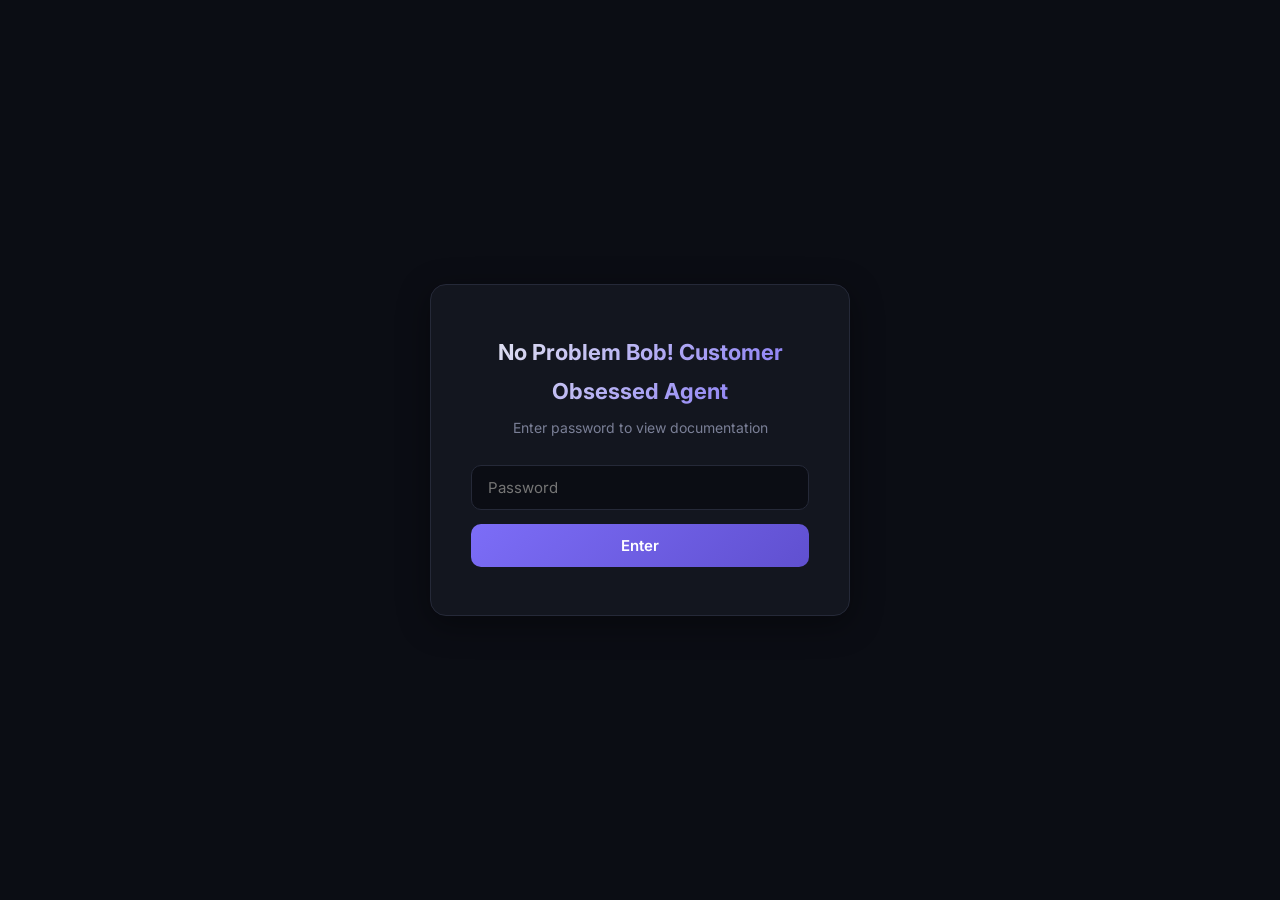
==== .publish-output/index.html @ cfd8c48f "chore: auto-commit before sprint" ====
<!DOCTYPE html>
<html lang="en">
<head>
  <meta charset="UTF-8">
  <meta name="viewport" content="width=device-width, initial-scale=1.0">
  <title>No Problem Bob!  Customer Obsessed Agent — No Problem Bob!  Customer Obsessed Agent</title>
  <link rel="stylesheet" href="css/style.css">
  <script src="auth.js"></script>
</head>
<body>
  <div id="auth-wall" style="display:none">
    <div class="auth-overlay">
      <div class="auth-box">
        <h2>No Problem Bob!  Customer Obsessed Agent</h2>
        <p>Enter password to view documentation</p>
        <input type="password" id="auth-password" placeholder="Password" autofocus>
        <button onclick="checkAuth()">Enter</button>
        <p id="auth-error" style="color:#e74c3c;display:none">Incorrect password</p>
      </div>
    </div>
  </div>
  <div id="site-content">
    <nav class="site-nav">
      <div class="site-nav-title">No Problem Bob!  Customer Obsessed Agent</div>
      <a href="index.html" class="site-nav-link nav-active">Home</a>
      <a href="vision.html" class="site-nav-link ">Vision</a>
      <a href="plan.html" class="site-nav-link ">Plan</a>
      <a href="roadmap.html" class="site-nav-link ">Roadmap</a>
      <a href="use-cases.html" class="site-nav-link ">Use Cases</a>
      <a href="backlog.html" class="site-nav-link ">Backlog</a>
    </nav>
    <main class="site-main">
            <h1>No Problem Bob!  Customer Obsessed Agent</h1>
      <p>Project documentation</p>
      <div class="landing-grid">
        <a href="vision.html" class="landing-card"><span class="landing-card-icon">&#128065;</span><h3>Vision</h3><p class="landing-card-desc">Product vision, problem statement, and success criteria</p></a>
<a href="plan.html" class="landing-card"><span class="landing-card-icon">&#128203;</span><h3>Plan</h3><p class="landing-card-desc">Implementation strategy, appetite, and sprint candidates</p></a>
<a href="roadmap.html" class="landing-card"><span class="landing-card-icon">&#128739;</span><h3>Roadmap</h3><p class="landing-card-desc">Timeline, milestones, and delivery phases</p></a>
<a href="use-cases.html" class="landing-card"><span class="landing-card-icon">&#128101;</span><h3>Use Cases</h3><p class="landing-card-desc">User scenarios and seed documents</p></a>
<a href="backlog.html" class="landing-card"><span class="landing-card-icon">&#128221;</span><h3>Backlog</h3><p class="landing-card-desc">Open bugs, planned features, and priorities</p></a>

      </div>
    </main>
    <footer class="site-footer">
      <p>Generated by Afterburner</p>
    </footer>
  </div>
</body>
</html>
---- .publish-output/css/style.css ----
@import url('https://fonts.googleapis.com/css2?family=Inter:wght@400;500;600;700&family=JetBrains+Mono:wght@400;500&display=swap');

:root {
  --bg: #0b0d14;
  --bg-surface: #13161f;
  --bg-elevated: #1a1e2a;
  --bg-hover: #1f2335;
  --text: #e8eaf0;
  --text-secondary: #b0b4c4;
  --text-dim: #7a7f96;
  --accent: #7c6df7;
  --accent-glow: rgba(124, 109, 247, 0.15);
  --accent-hover: #9588ff;
  --green: #34d399;
  --border: #252938;
  --border-hover: #363c52;
  --radius: 10px;
  --radius-lg: 16px;
  --shadow: 0 2px 12px rgba(0,0,0,0.3);
  --shadow-lg: 0 8px 32px rgba(0,0,0,0.4);
}

* { margin: 0; padding: 0; box-sizing: border-box; }

body {
  font-family: 'Inter', -apple-system, BlinkMacSystemFont, 'Segoe UI', sans-serif;
  background: var(--bg);
  color: var(--text);
  line-height: 1.75;
  font-size: 15px;
  -webkit-font-smoothing: antialiased;
}

/* ── Auth overlay ─────────────────────────────────── */

.auth-overlay {
  position: fixed; top: 0; left: 0; width: 100%; height: 100%;
  background: var(--bg);
  display: flex; align-items: center; justify-content: center;
  z-index: 9999;
}

.auth-box {
  background: var(--bg-surface);
  border: 1px solid var(--border);
  border-radius: var(--radius-lg);
  padding: 48px 40px;
  text-align: center;
  max-width: 420px;
  width: 90%;
  box-shadow: var(--shadow-lg);
}

.auth-box h2 {
  font-size: 22px; font-weight: 700;
  margin-bottom: 6px;
  background: linear-gradient(135deg, var(--text), var(--accent));
  -webkit-background-clip: text; -webkit-text-fill-color: transparent;
}

.auth-box p { color: var(--text-dim); margin-bottom: 24px; font-size: 14px; }

.auth-box input {
  width: 100%; padding: 12px 16px;
  background: var(--bg); border: 1px solid var(--border);
  border-radius: var(--radius); color: var(--text);
  font-family: inherit; font-size: 15px;
  margin-bottom: 14px; outline: none;
  transition: border-color 0.2s;
}

.auth-box input:focus { border-color: var(--accent); box-shadow: 0 0 0 3px var(--accent-glow); }

.auth-box button {
  width: 100%; padding: 12px;
  background: linear-gradient(135deg, var(--accent), #6050d0);
  color: white; border: none;
  border-radius: var(--radius); font-size: 15px; font-weight: 600;
  cursor: pointer; transition: transform 0.15s, box-shadow 0.15s;
  font-family: inherit;
}

.auth-box button:hover {
  transform: translateY(-1px);
  box-shadow: 0 4px 20px rgba(124, 109, 247, 0.35);
}

/* ── Navigation ───────────────────────────────────── */

.site-nav {
  position: fixed; top: 0; left: 0; width: 260px; height: 100vh;
  background: var(--bg-surface);
  border-right: 1px solid var(--border);
  padding: 32px 20px; overflow-y: auto;
  display: flex; flex-direction: column;
}

.site-nav-title {
  font-size: 18px; font-weight: 700;
  margin-bottom: 32px; padding-left: 12px;
  color: var(--accent);
  letter-spacing: -0.3px;
}

.site-nav-link {
  display: block; padding: 10px 14px;
  color: var(--text-dim);
  text-decoration: none; border-radius: var(--radius);
  margin-bottom: 3px; font-size: 14px; font-weight: 500;
  transition: all 0.15s;
}

.site-nav-link:hover {
  background: var(--bg-hover);
  color: var(--text);
}

.site-nav-link.nav-active {
  background: var(--accent-glow);
  color: var(--accent);
  font-weight: 600;
}

/* ── Main content ─────────────────────────────────── */

.site-main {
  margin-left: 260px;
  padding: 48px 64px 48px 56px;
  max-width: 960px;
}

.site-main h1 {
  font-size: 32px; font-weight: 700; margin-bottom: 28px;
  letter-spacing: -0.5px;
  background: linear-gradient(135deg, var(--text), var(--accent));
  -webkit-background-clip: text; -webkit-text-fill-color: transparent;
}

.site-main h2 {
  font-size: 22px; font-weight: 700;
  margin: 48px 0 16px;
  padding-bottom: 10px;
  border-bottom: 1px solid var(--border);
  color: var(--text);
  letter-spacing: -0.3px;
}

.site-main h3 {
  font-size: 17px; font-weight: 600;
  margin: 32px 0 10px;
  color: var(--accent);
}

.site-main h4 {
  font-size: 15px; font-weight: 600;
  margin: 24px 0 8px;
  color: var(--text-secondary);
  text-transform: uppercase;
  letter-spacing: 0.5px;
}

.site-main p {
  margin-bottom: 16px;
  color: var(--text-secondary);
  max-width: 680px;
}

.site-main ul, .site-main ol {
  padding-left: 24px; margin-bottom: 20px;
}

.site-main li {
  margin-bottom: 8px;
  color: var(--text-secondary);
  line-height: 1.7;
}

.site-main li strong {
  color: var(--text);
}

.site-main pre {
  background: var(--bg-elevated);
  border: 1px solid var(--border);
  border-radius: var(--radius);
  padding: 20px;
  overflow-x: auto;
  margin: 20px 0;
  font-size: 13px;
  line-height: 1.6;
}

.site-main code {
  font-family: 'JetBrains Mono', monospace;
  font-size: 13px;
}

.site-main p code, .site-main li code {
  background: var(--bg-elevated);
  padding: 2px 7px;
  border-radius: 5px;
  border: 1px solid var(--border);
  font-size: 12.5px;
  color: var(--accent);
}

.site-main strong { color: var(--text); }
.site-main em { color: var(--text-secondary); font-style: italic; }

.site-main hr {
  border: none;
  border-top: 1px solid var(--border);
  margin: 40px 0;
}

.site-main blockquote {
  border-left: 3px solid var(--accent);
  padding: 12px 20px;
  margin: 20px 0;
  background: var(--accent-glow);
  border-radius: 0 var(--radius) var(--radius) 0;
  color: var(--text-secondary);
}

/* ── ADR entries ──────────────────────────────────── */

.adr-entry {
  background: var(--bg-surface);
  border: 1px solid var(--border);
  border-radius: var(--radius);
  padding: 24px 28px;
  margin-bottom: 20px;
}

.adr-entry h3 {
  color: var(--text);
  margin-top: 0;
}

.seed-entry {
  background: var(--bg-surface);
  border: 1px solid var(--border);
  border-radius: var(--radius);
  padding: 24px 28px;
  margin-bottom: 20px;
}

.seed-entry h3 {
  color: var(--text);
  margin-top: 0;
}

.sprint-entry, .session-entry {
  background: var(--bg-surface);
  border: 1px solid var(--border);
  border-radius: var(--radius);
  padding: 24px 28px;
  margin-bottom: 20px;
}

.sprint-entry h3, .session-entry h3 {
  color: var(--text);
  margin-top: 0;
  font-family: 'JetBrains Mono', monospace;
  font-size: 14px;
}

.section-intro {
  color: var(--text-dim);
  font-size: 14px;
  margin-bottom: 20px;
  font-style: italic;
}

/* ── Tables ───────────────────────────────────────── */

.table-wrap {
  overflow-x: auto;
  margin: 20px 0;
  border-radius: var(--radius);
  border: 1px solid var(--border);
}

table {
  width: 100%;
  border-collapse: collapse;
  font-size: 13px;
}

thead {
  background: var(--bg-elevated);
}

th {
  padding: 10px 14px;
  text-align: left;
  font-weight: 600;
  color: var(--text);
  border-bottom: 2px solid var(--border);
  font-family: 'JetBrains Mono', monospace;
  font-size: 11px;
  text-transform: uppercase;
  letter-spacing: 0.5px;
}

td {
  padding: 8px 14px;
  border-bottom: 1px solid var(--border);
  color: var(--text-secondary);
}

tr:last-child td {
  border-bottom: none;
}

tr:hover {
  background: var(--bg-hover);
}

td a {
  color: var(--accent);
  text-decoration: none;
}

td a:hover {
  text-decoration: underline;
}

td code {
  font-family: 'JetBrains Mono', monospace;
  font-size: 12px;
  background: var(--bg-elevated);
  padding: 1px 5px;
  border-radius: 4px;
}

/* ── Landing page ─────────────────────────────────── */

.landing-grid {
  display: grid;
  grid-template-columns: repeat(auto-fill, minmax(260px, 1fr));
  gap: 20px;
  margin-top: 32px;
}

.landing-card {
  display: flex; flex-direction: column;
  padding: 28px;
  background: var(--bg-surface);
  border: 1px solid var(--border);
  border-radius: var(--radius-lg);
  text-decoration: none;
  color: var(--text);
  transition: all 0.2s ease;
  box-shadow: var(--shadow);
}

.landing-card:hover {
  border-color: var(--accent);
  transform: translateY(-4px);
  box-shadow: 0 12px 36px rgba(0,0,0,0.4), 0 0 0 1px var(--accent);
}

.landing-card-icon {
  font-size: 28px;
  margin-bottom: 14px;
  display: block;
}

.landing-card h3 {
  font-size: 17px; font-weight: 600;
  margin-bottom: 8px;
  color: var(--text);
  background: none; -webkit-text-fill-color: var(--text);
}

.landing-card-desc {
  font-size: 13px;
  color: var(--text-dim);
  line-height: 1.5;
  margin: 0;
}

/* ── Footer ───────────────────────────────────────── */

.site-footer {
  margin-left: 260px;
  padding: 28px 56px;
  color: var(--text-dim);
  font-size: 12px;
  border-top: 1px solid var(--border);
}

/* ── Responsive ───────────────────────────────────── */

@media (max-width: 768px) {
  .site-nav {
    position: static; width: 100%; height: auto;
    flex-direction: row; flex-wrap: wrap;
    padding: 16px;
    gap: 4px;
  }
  .site-nav-title { margin-bottom: 8px; width: 100%; }
  .site-main { margin-left: 0; padding: 28px 20px; }
  .site-footer { margin-left: 0; padding: 20px; }
  .landing-grid { grid-template-columns: 1fr; }
}
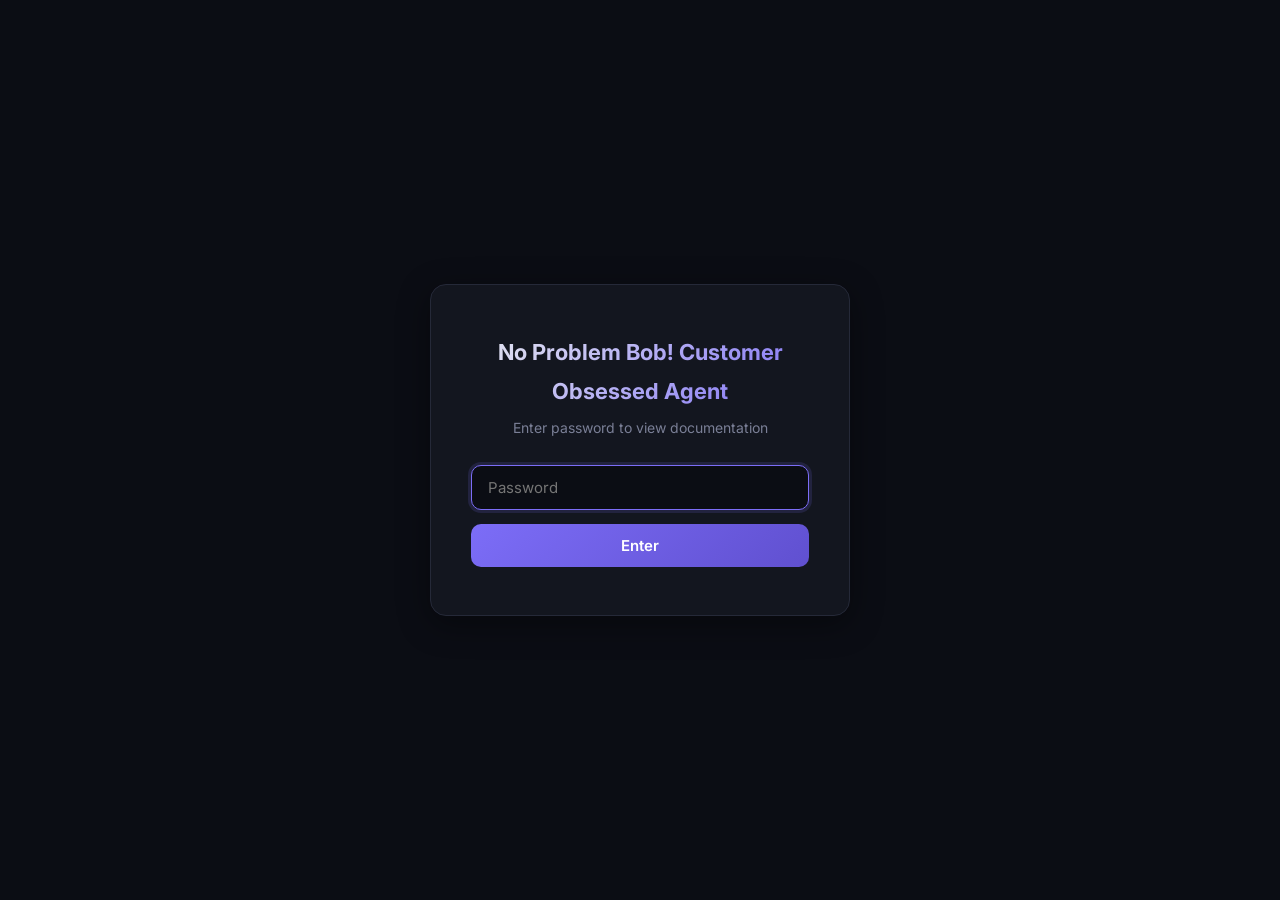
==== commit 86a6d9a1: "chore: pre-merge cleanup" ====
--- a/.publish-output/index.html
+++ b/.publish-output/index.html
@@ -27,6 +27,8 @@
       <a href="plan.html" class="site-nav-link ">Plan</a>
       <a href="roadmap.html" class="site-nav-link ">Roadmap</a>
       <a href="use-cases.html" class="site-nav-link ">Use Cases</a>
+      <a href="sprints.html" class="site-nav-link ">Sprints</a>
+      <a href="sessions.html" class="site-nav-link ">Sessions</a>
       <a href="backlog.html" class="site-nav-link ">Backlog</a>
     </nav>
     <main class="site-main">
@@ -37,6 +39,8 @@
 <a href="plan.html" class="landing-card"><span class="landing-card-icon">&#128203;</span><h3>Plan</h3><p class="landing-card-desc">Implementation strategy, appetite, and sprint candidates</p></a>
 <a href="roadmap.html" class="landing-card"><span class="landing-card-icon">&#128739;</span><h3>Roadmap</h3><p class="landing-card-desc">Timeline, milestones, and delivery phases</p></a>
 <a href="use-cases.html" class="landing-card"><span class="landing-card-icon">&#128101;</span><h3>Use Cases</h3><p class="landing-card-desc">User scenarios and seed documents</p></a>
+<a href="sprints.html" class="landing-card"><span class="landing-card-icon">&#9889;</span><h3>Sprints</h3><p class="landing-card-desc">Sprint history, merge results, and deliverables</p></a>
+<a href="sessions.html" class="landing-card"><span class="landing-card-icon">&#128337;</span><h3>Sessions</h3><p class="landing-card-desc">Development session logs and decisions</p></a>
 <a href="backlog.html" class="landing-card"><span class="landing-card-icon">&#128221;</span><h3>Backlog</h3><p class="landing-card-desc">Open bugs, planned features, and priorities</p></a>
 
       </div>
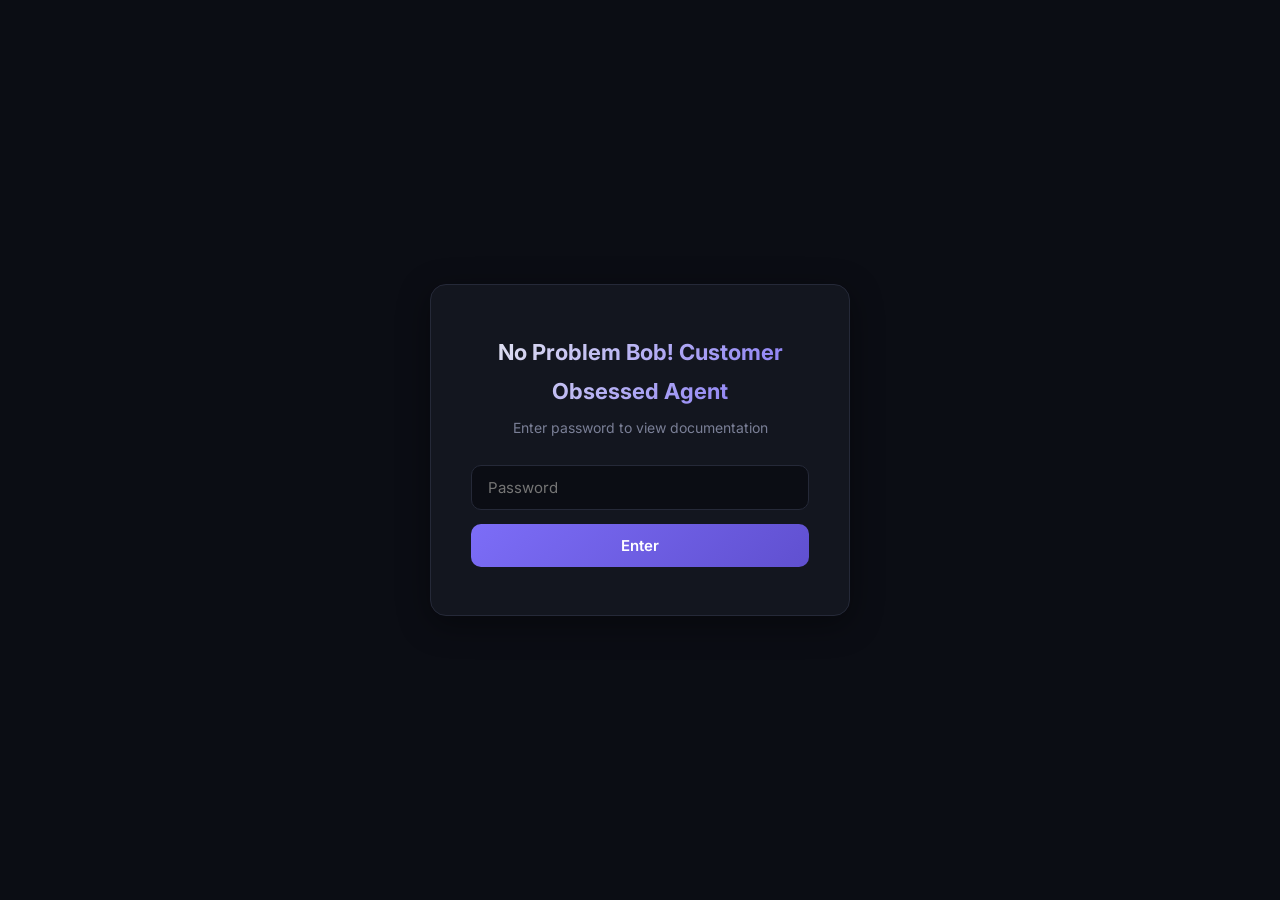
==== commit 8abcf819: "chore: pre-merge cleanup" ====
--- a/.publish-output/index.html
+++ b/.publish-output/index.html
@@ -30,6 +30,7 @@
       <a href="sprints.html" class="site-nav-link ">Sprints</a>
       <a href="sessions.html" class="site-nav-link ">Sessions</a>
       <a href="backlog.html" class="site-nav-link ">Backlog</a>
+      <a href="getting-started.html" class="site-nav-link ">Getting Started</a>
     </nav>
     <main class="site-main">
             <h1>No Problem Bob!  Customer Obsessed Agent</h1>
@@ -42,6 +43,7 @@
 <a href="sprints.html" class="landing-card"><span class="landing-card-icon">&#9889;</span><h3>Sprints</h3><p class="landing-card-desc">Sprint history, merge results, and deliverables</p></a>
 <a href="sessions.html" class="landing-card"><span class="landing-card-icon">&#128337;</span><h3>Sessions</h3><p class="landing-card-desc">Development session logs and decisions</p></a>
 <a href="backlog.html" class="landing-card"><span class="landing-card-icon">&#128221;</span><h3>Backlog</h3><p class="landing-card-desc">Open bugs, planned features, and priorities</p></a>
+<a href="getting-started.html" class="landing-card"><span class="landing-card-icon">&#128640;</span><h3>Getting Started</h3><p class="landing-card-desc">Setup guide and quick start instructions</p></a>
 
       </div>
     </main>
